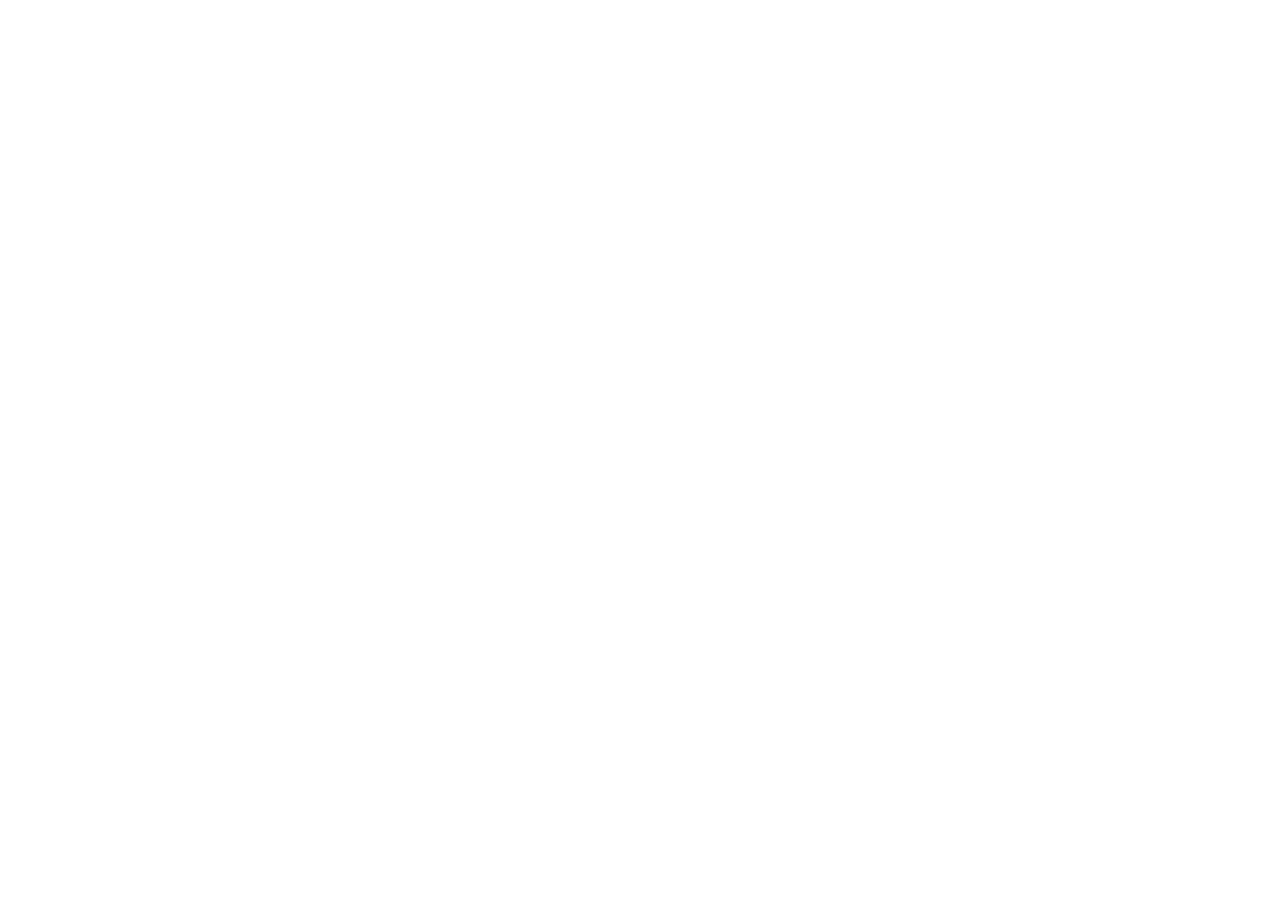
==== Scroll Effect/Scroll Effect (part1)/index.html @ bf159823 "Alhamdulillah" ====
<!DOCTYPE html>
<html lang="en">
<head>
   <meta charset="UTF-8">
   <meta http-equiv="X-UA-Compatible" content="IE=edge">
   <meta name="viewport" content="width=device-width, initial-scale=1.0">
   <link rel="stylesheet" href="style.css">
   <title>SCROLL</title>
</head>
<body>
   
</body>
</html>
---- Scroll Effect/Scroll Effect (part1)/style.css ----
@import url('https://fonts.googleapis.com/css2?family=Poppins:wght@300;400;500;600;700;800;900&display=swap');
*{
   margin: 0;
   padding: 0;
   box-sizing: border-box;
   font-family: 'Poppins', sans-serif;
}
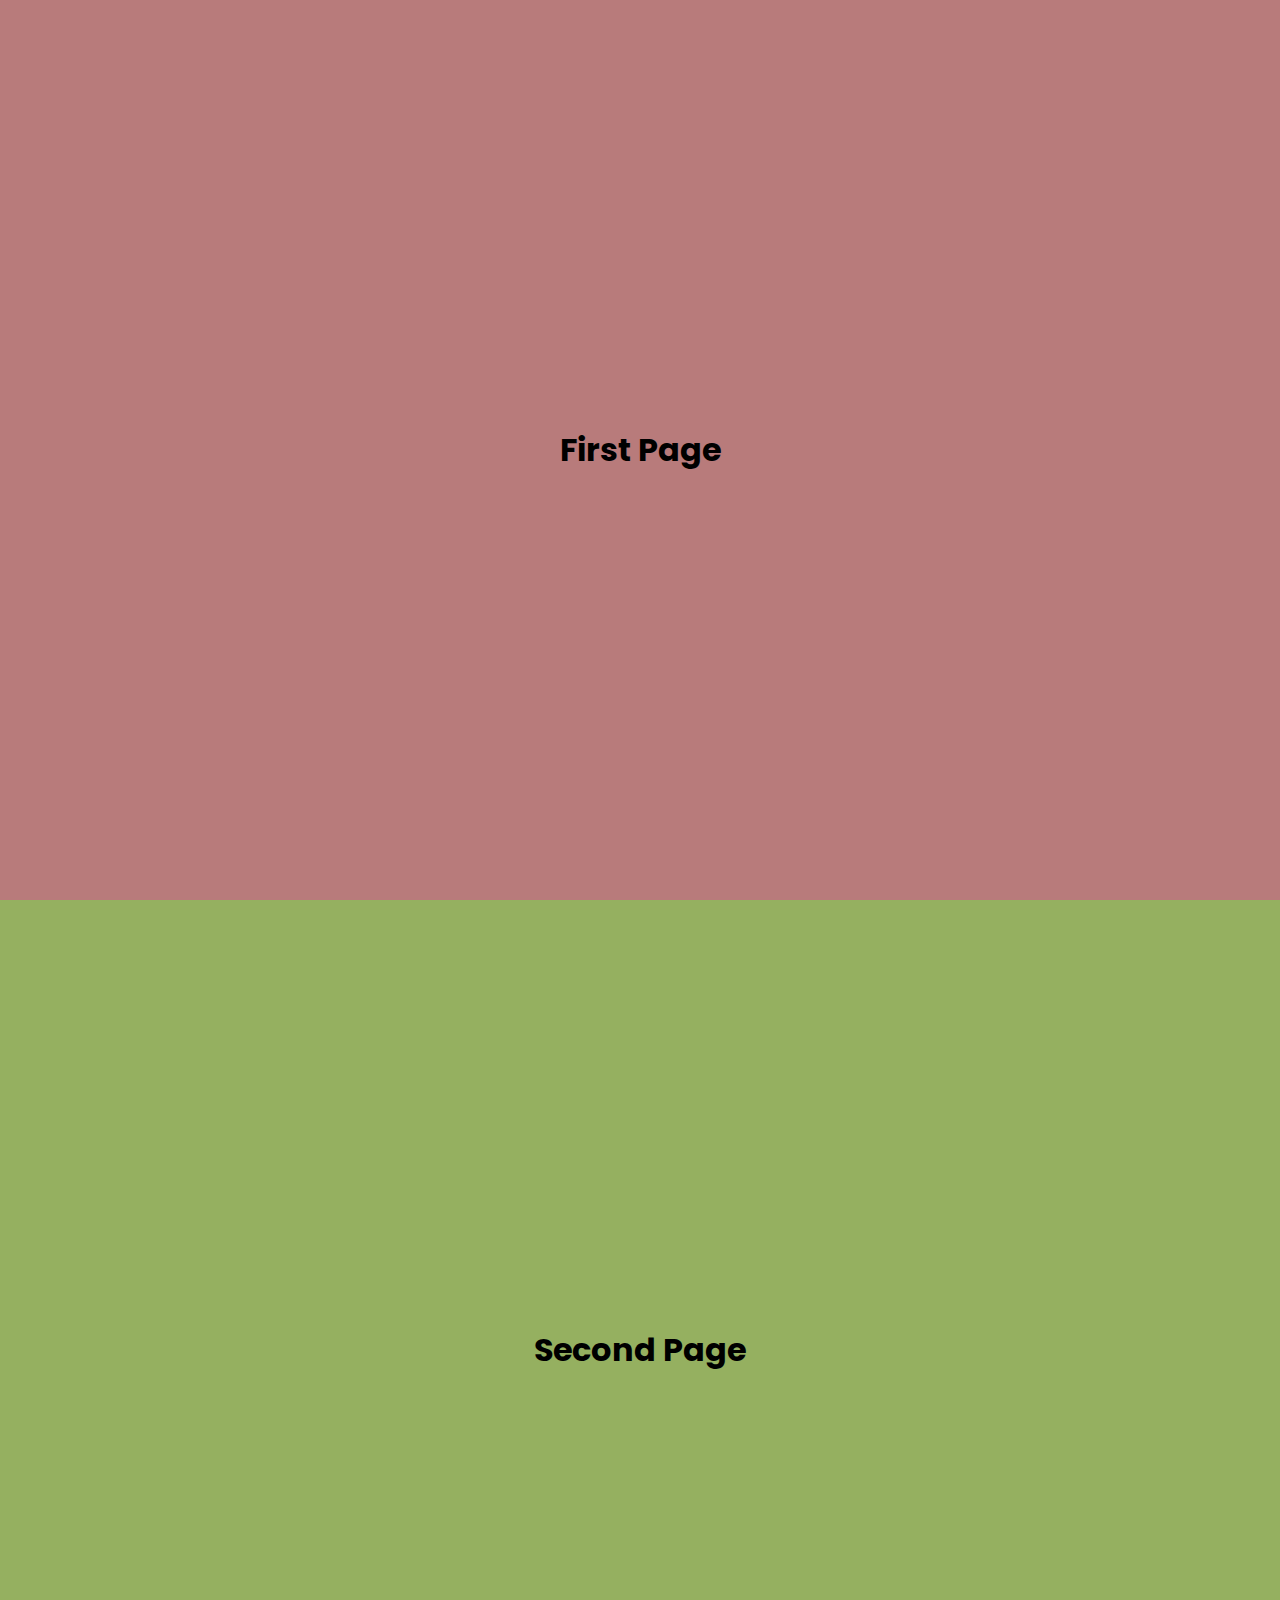
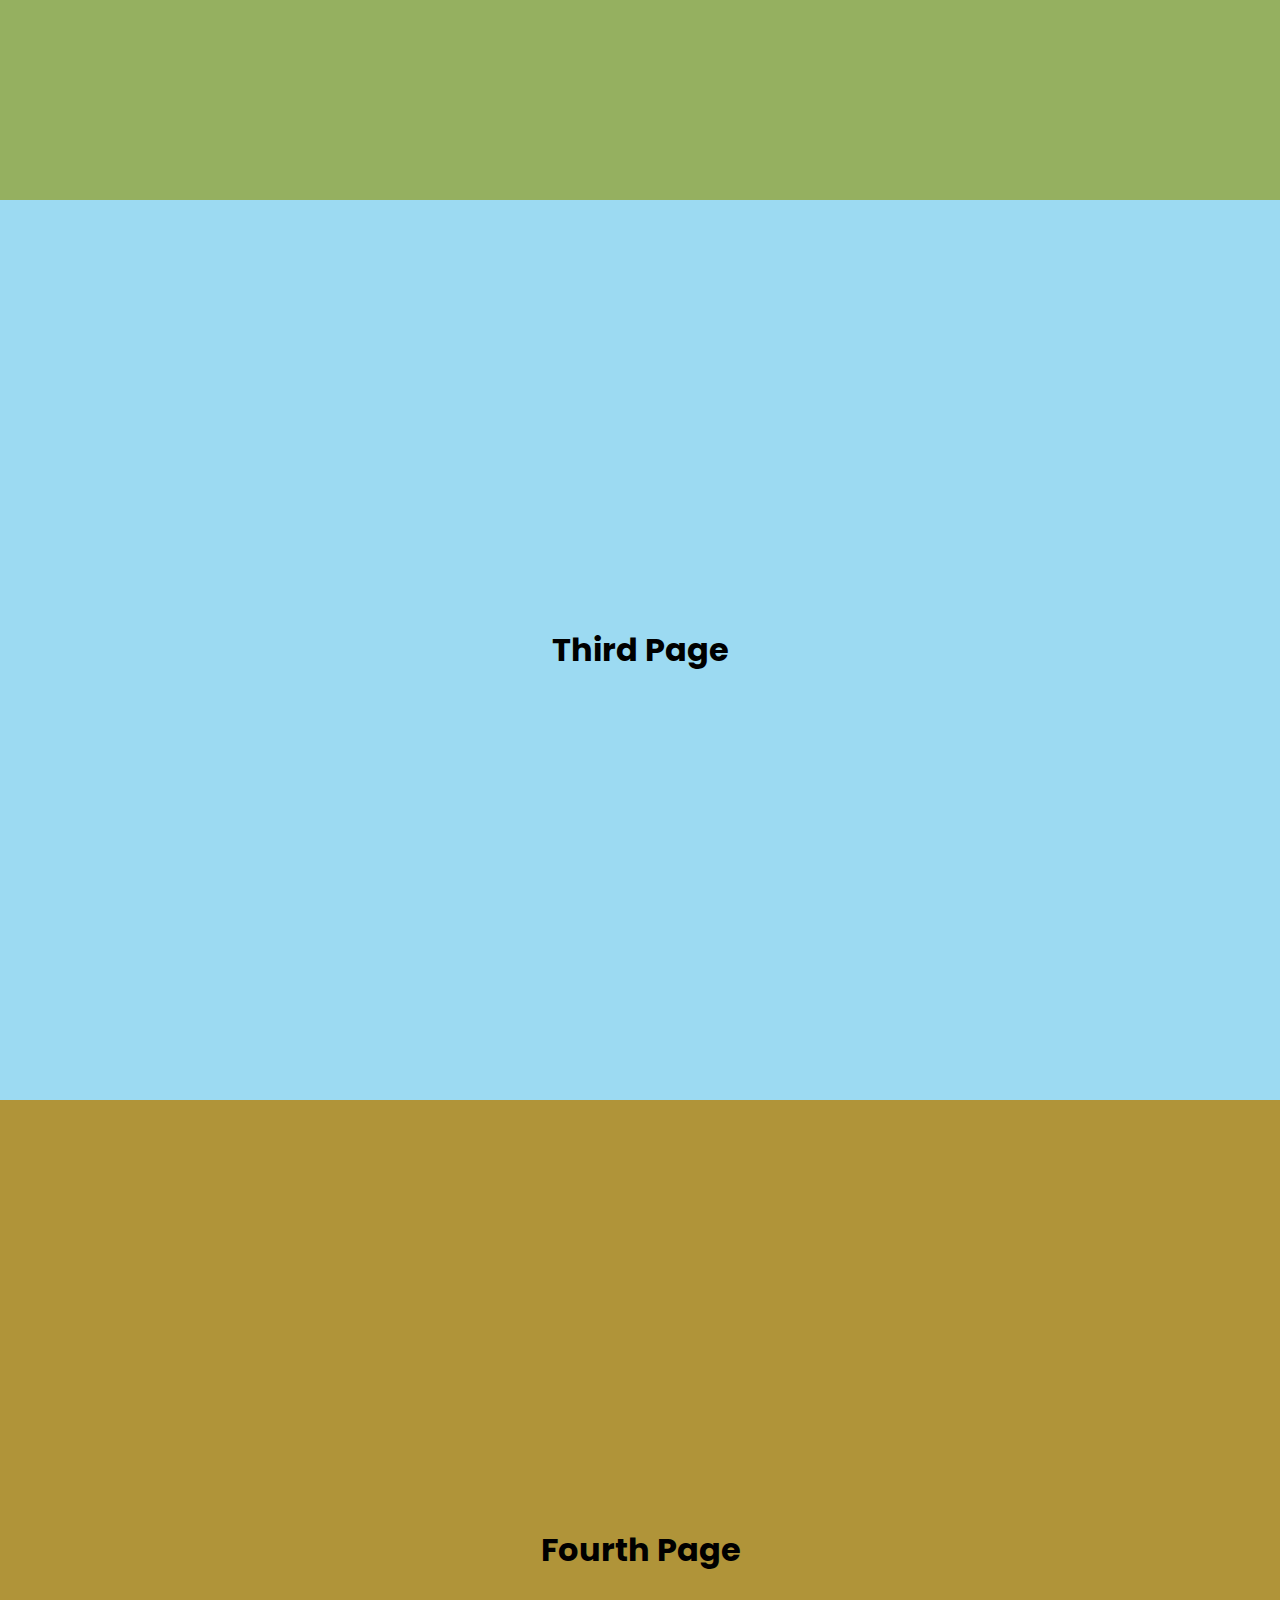
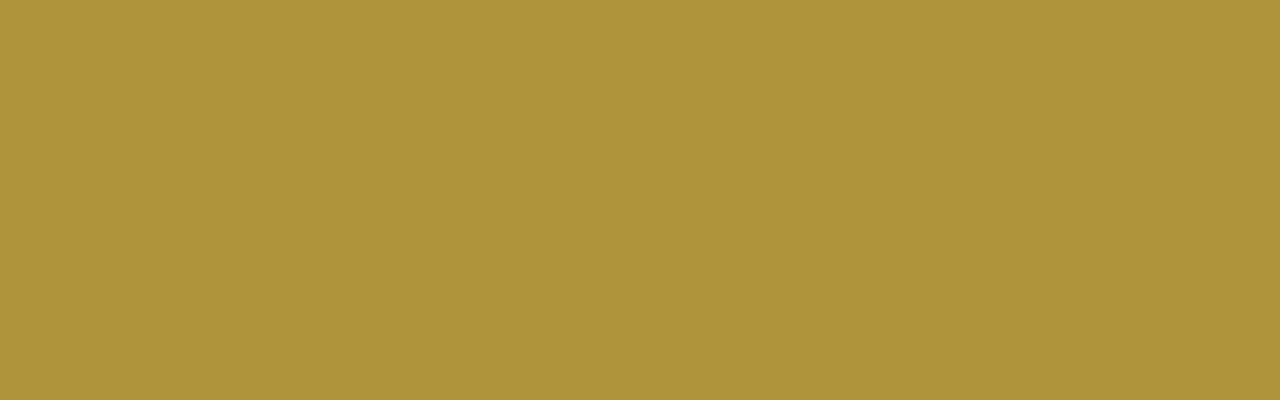
==== commit 4be0c1fb: "Alhamdulillah" ====
--- a/Scroll Effect/Scroll Effect (part1)/index.html
+++ b/Scroll Effect/Scroll Effect (part1)/index.html
@@ -8,6 +8,22 @@
    <title>SCROLL</title>
 </head>
 <body>
-   
+   <div class="container">
+      <section class="one">
+         <h1>First Page</h1>
+      </section>
+   <div class="container">
+      <section class="two">
+         <h1>Second Page</h1>
+      </section>
+   <div class="container">
+      <section class="three">
+         <h1>Third Page</h1>
+      </section>
+   <div class="container">
+      <section class="four">
+         <h1>Fourth Page</h1>
+      </section>
+   </div>
 </body>
 </html>--- a/Scroll Effect/Scroll Effect (part1)/style.css
+++ b/Scroll Effect/Scroll Effect (part1)/style.css
@@ -4,4 +4,24 @@
    padding: 0;
    box-sizing: border-box;
    font-family: 'Poppins', sans-serif;
-}+}
+section{
+   height: 100vh;
+   display: flex;
+   justify-content: center;
+   align-items: center;
+   color: alicebluem;
+   scroll-snap-align: start;
+}
+.one{
+   background: rgba(139, 39, 39, 0.61);
+}
+.two{
+   background: rgba(128, 161, 65, 0.836);
+}
+.three{
+   background: rgba(85, 191, 233, 0.582);
+}
+.four{
+   background: rgba(160, 126, 16, 0.829);
+}
